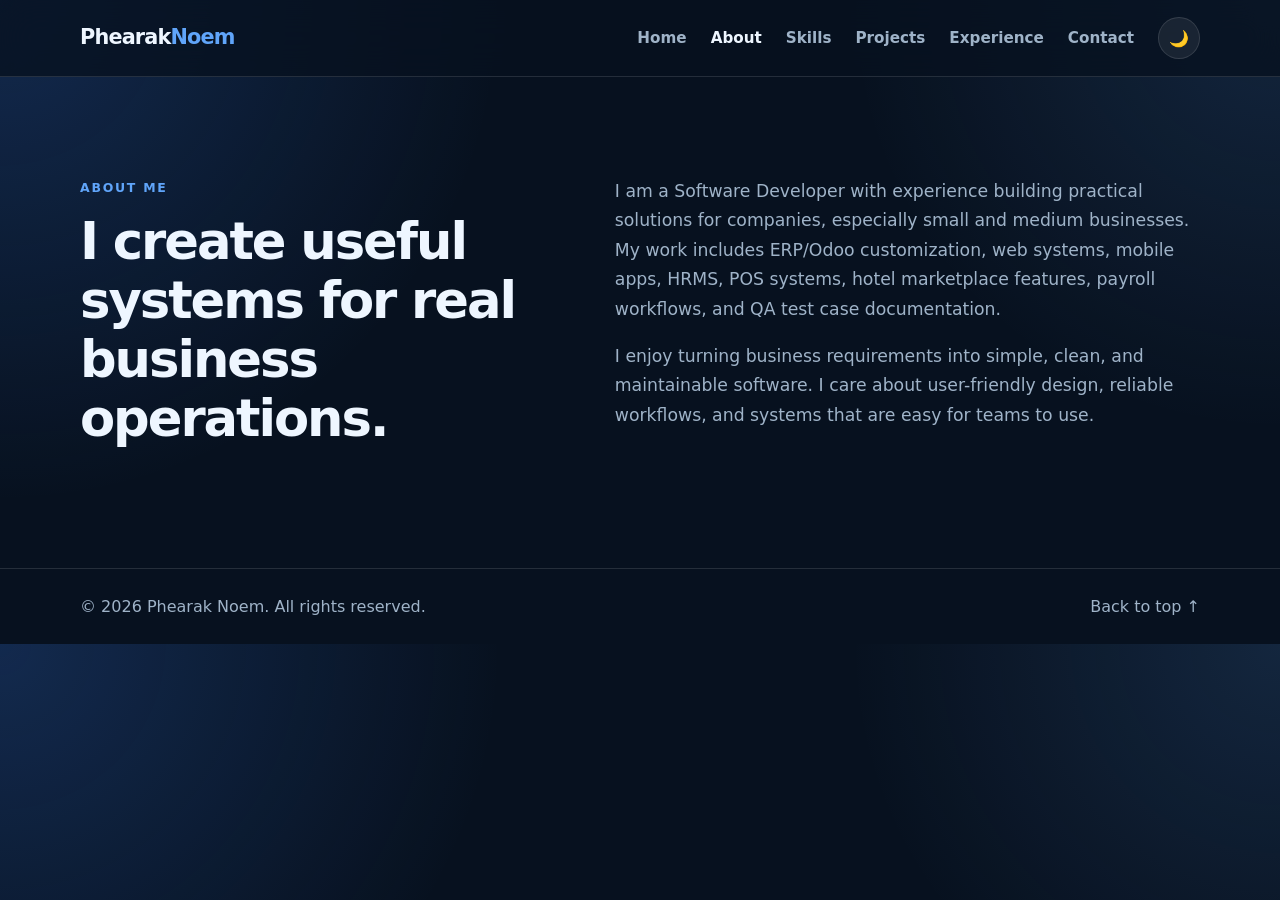
==== about.html @ 65301126 "init commit" ====
<!DOCTYPE html>
<html lang="en">
<head>
  <meta charset="UTF-8" />
  <meta name="viewport" content="width=device-width, initial-scale=1.0" />
  <title>About | Phearak Noem</title>
  <meta name="description" content="About Phearak Noem, Software Developer building practical business systems with modern web technologies." />
  <link rel="stylesheet" href="assets/css/style.css" />
</head>
<body>
  <header class="site-header">
    <nav class="navbar container">
      <a href="index.html" class="logo">Phearak<span>Noem</span></a>

      <button class="menu-toggle" id="menuToggle" aria-label="Open menu">
        <span></span>
        <span></span>
        <span></span>
      </button>

      <ul class="nav-links" id="navLinks">
        <li><a href="index.html">Home</a></li>
        <li><a href="about.html" class="active">About</a></li>
        <li><a href="skills.html">Skills</a></li>
        <li><a href="projects.html">Projects</a></li>
        <li><a href="experience.html">Experience</a></li>
        <li><a href="contact.html">Contact</a></li>
        <li><button class="theme-toggle" id="themeToggle" type="button">🌙</button></li>
      </ul>
    </nav>
  </header>

  <main>
    <section id="about" class="section">
      <div class="container split">
        <div class="section-heading reveal">
          <p class="eyebrow">About Me</p>
          <h2>I create useful systems for real business operations.</h2>
        </div>
        <div class="about-content reveal">
          <p>
            I am a Software Developer with experience building practical solutions for companies,
            especially small and medium businesses. My work includes ERP/Odoo customization,
            web systems, mobile apps, HRMS, POS systems, hotel marketplace features,
            payroll workflows, and QA test case documentation.
          </p>
          <p>
            I enjoy turning business requirements into simple, clean, and maintainable software.
            I care about user-friendly design, reliable workflows, and systems that are easy for teams to use.
          </p>
        </div>
      </div>
    </section>
  </main>

  <footer class="footer">
    <div class="container footer-inner">
      <p>© <span id="year"></span> Phearak Noem. All rights reserved.</p>
      <a href="#">Back to top ↑</a>
    </div>
  </footer>

  <script src="assets/js/main.js"></script>
</body>
</html>
---- assets/css/style.css ----
:root {
  --bg: #07111f;
  --bg-soft: #0c1a2e;
  --card: rgba(255, 255, 255, 0.07);
  --text: #eef6ff;
  --muted: #9fb3c8;
  --primary: #3b82f6;
  --primary-2: #60a5fa;
  --border: rgba(255, 255, 255, 0.12);
  --shadow: 0 24px 70px rgba(0, 0, 0, 0.35);
}

body.light {
  --bg: #f7fbff;
  --bg-soft: #edf5ff;
  --card: rgba(255, 255, 255, 0.9);
  --text: #0f172a;
  --muted: #526173;
  --primary: #2563eb;
  --primary-2: #1d4ed8;
  --border: rgba(15, 23, 42, 0.12);
  --shadow: 0 22px 60px rgba(37, 99, 235, 0.15);
}

* {
  box-sizing: border-box;
  margin: 0;
  padding: 0;
}

html {
  scroll-behavior: smooth;
}

body {
  font-family: Inter, ui-sans-serif, system-ui, -apple-system, BlinkMacSystemFont, "Segoe UI", sans-serif;
  background:
    radial-gradient(circle at top left, rgba(59, 130, 246, 0.22), transparent 35%),
    radial-gradient(circle at top right, rgba(96, 165, 250, 0.14), transparent 30%),
    var(--bg);
  color: var(--text);
  line-height: 1.7;
  transition: background 0.3s ease, color 0.3s ease;
}

a {
  color: inherit;
  text-decoration: none;
}

.container {
  width: min(1120px, calc(100% - 32px));
  margin: 0 auto;
}

.site-header {
  position: sticky;
  top: 0;
  z-index: 50;
  backdrop-filter: blur(18px);
  background: rgba(7, 17, 31, 0.78);
  border-bottom: 1px solid var(--border);
}

body.light .site-header {
  background: rgba(247, 251, 255, 0.82);
}

.navbar {
  height: 76px;
  display: flex;
  align-items: center;
  justify-content: space-between;
}

.logo {
  font-size: 1.3rem;
  font-weight: 800;
  letter-spacing: -0.04em;
}

.logo span {
  color: var(--primary-2);
}

.nav-links {
  display: flex;
  align-items: center;
  gap: 24px;
  list-style: none;
}

.nav-links a {
  color: var(--muted);
  font-size: 0.95rem;
  font-weight: 600;
}

.nav-links a:hover {
  color: var(--text);
}

.nav-links a.active {
  color: var(--text);
}

.theme-toggle,
.menu-toggle {
  border: 1px solid var(--border);
  background: var(--card);
  color: var(--text);
  cursor: pointer;
}

.theme-toggle {
  width: 42px;
  height: 42px;
  border-radius: 50%;
  font-size: 1rem;
}

.menu-toggle {
  display: none;
  flex-direction: column;
  gap: 5px;
  padding: 11px;
  border-radius: 12px;
}

.menu-toggle span {
  width: 22px;
  height: 2px;
  background: var(--text);
  display: block;
  border-radius: 99px;
}

.section {
  padding: 100px 0;
}

.hero {
  min-height: calc(100vh - 76px);
  display: flex;
  align-items: center;
}

.hero-grid {
  display: grid;
  grid-template-columns: 1.1fr 0.9fr;
  gap: 56px;
  align-items: center;
}

.eyebrow {
  color: var(--primary-2);
  text-transform: uppercase;
  font-size: 0.78rem;
  font-weight: 800;
  letter-spacing: 0.14em;
  margin-bottom: 14px;
}

h1,
h2,
h3 {
  line-height: 1.15;
  letter-spacing: -0.04em;
}

h1 {
  font-size: clamp(2.8rem, 7vw, 5.8rem);
  margin-bottom: 24px;
}

h1 span,
.section-heading h2 span {
  color: var(--primary-2);
}

h2 {
  font-size: clamp(2rem, 4vw, 3.2rem);
  margin-bottom: 20px;
}

h3 {
  font-size: 1.2rem;
  margin-bottom: 12px;
}

.hero-text,
.about-content p,
.contact-card p {
  color: var(--muted);
  font-size: 1.08rem;
  max-width: 720px;
}

.hero-actions,
.contact-actions {
  display: flex;
  gap: 14px;
  flex-wrap: wrap;
  margin-top: 32px;
}

.btn {
  display: inline-flex;
  align-items: center;
  justify-content: center;
  min-height: 48px;
  padding: 0 22px;
  border-radius: 999px;
  font-weight: 800;
  border: 1px solid transparent;
  transition: transform 0.2s ease, border-color 0.2s ease, background 0.2s ease;
}

.btn:hover {
  transform: translateY(-3px);
}

.btn-primary {
  color: white;
  background: linear-gradient(135deg, var(--primary), var(--primary-2));
  box-shadow: 0 14px 32px rgba(59, 130, 246, 0.28);
}

.btn-outline {
  border-color: var(--border);
  color: var(--text);
  background: var(--card);
}

.hero-meta {
  display: grid;
  grid-template-columns: repeat(3, 1fr);
  gap: 18px;
  margin-top: 42px;
  max-width: 650px;
}

.hero-meta div,
.hero-card,
.skill-card,
.project-card,
.contact-card,
.timeline-item {
  background: var(--card);
  border: 1px solid var(--border);
  box-shadow: var(--shadow);
  backdrop-filter: blur(18px);
}

.hero-meta div {
  padding: 18px;
  border-radius: 18px;
}

.hero-meta strong {
  display: block;
  font-size: 1.2rem;
}

.hero-meta small {
  color: var(--muted);
}

.hero-card {
  border-radius: 36px;
  padding: 34px;
  min-height: 500px;
  display: flex;
  flex-direction: column;
  justify-content: center;
  position: relative;
  overflow: hidden;
}

.hero-card::before {
  content: "";
  position: absolute;
  inset: -120px -80px auto auto;
  width: 280px;
  height: 280px;
  background: rgba(59, 130, 246, 0.23);
  border-radius: 50%;
  filter: blur(12px);
}

.profile-orb {
  width: 180px;
  height: 180px;
  border-radius: 50%;
  background:
    radial-gradient(circle at 35% 35%, rgba(255, 255, 255, 0.95), transparent 0 16%),
    linear-gradient(135deg, var(--primary), #0f172a);
  display: grid;
  place-items: center;
  margin-bottom: 28px;
  box-shadow: inset 0 0 0 10px rgba(255, 255, 255, 0.08), 0 30px 60px rgba(0, 0, 0, 0.32);
}

.profile-orb span {
  color: white;
  font-size: 3rem;
  font-weight: 900;
}

.hero-card p,
.skill-card p,
.project-card p,
.timeline-item p {
  color: var(--muted);
}

.tech-stack,
.project-tech {
  display: flex;
  flex-wrap: wrap;
  gap: 10px;
  margin-top: 22px;
}

.tech-categories {
  display: flex;
  flex-direction: column;
  gap: 16px;
  margin-top: 22px;
}

.tech-group-label {
  display: block;
  font-size: 0.72rem;
  font-weight: 700;
  letter-spacing: 0.06em;
  text-transform: uppercase;
  color: var(--muted);
  margin-bottom: 8px;
}

.tech-group .tech-stack {
  margin-top: 0;
}

.tech-stack span,
.project-tech span,
.project-tag {
  color: var(--primary-2);
  background: rgba(59, 130, 246, 0.13);
  border: 1px solid rgba(59, 130, 246, 0.28);
  border-radius: 999px;
  padding: 7px 11px;
  font-size: 0.82rem;
  font-weight: 700;
}

.section-soft {
  background: linear-gradient(180deg, transparent, var(--bg-soft), transparent);
}

.split {
  display: grid;
  grid-template-columns: 0.9fr 1.1fr;
  gap: 56px;
}

.about-content p + p {
  margin-top: 18px;
}

.section-heading.center {
  text-align: center;
  max-width: 720px;
  margin: 0 auto 46px;
}

.skills-grid,
.projects-grid {
  display: grid;
  gap: 22px;
}

.skills-grid {
  grid-template-columns: repeat(3, 1fr);
}

.projects-grid {
  grid-template-columns: repeat(3, 1fr);
}

.skill-card,
.project-card {
  padding: 26px;
  border-radius: 26px;
  min-height: 220px;
  transition: transform 0.2s ease, border-color 0.2s ease;
}

.skill-card:hover,
.project-card:hover {
  transform: translateY(-6px);
  border-color: rgba(96, 165, 250, 0.42);
}

.project-top {
  display: flex;
  align-items: center;
  justify-content: space-between;
  margin-bottom: 22px;
  color: var(--muted);
  font-weight: 800;
}

.timeline {
  display: grid;
  gap: 18px;
  max-width: 850px;
  margin: 0 auto;
}

.timeline-item {
  display: grid;
  grid-template-columns: 190px 1fr;
  gap: 24px;
  padding: 26px;
  border-radius: 26px;
}

.timeline-date {
  color: var(--primary-2);
  font-weight: 800;
}

.contact-section {
  padding-bottom: 120px;
}

.contact-card {
  padding: 54px;
  border-radius: 34px;
  text-align: center;
}

.contact-card p {
  margin: 0 auto;
}

.small-note {
  font-size: 0.9rem;
  margin-top: 22px !important;
}

code {
  color: var(--primary-2);
}

.footer {
  border-top: 1px solid var(--border);
  padding: 24px 0;
  color: var(--muted);
}

.footer-inner {
  display: flex;
  justify-content: space-between;
  gap: 18px;
  flex-wrap: wrap;
}

.reveal {
  opacity: 0;
  transform: translateY(18px);
  transition: opacity 0.7s ease, transform 0.7s ease;
}

.reveal.visible {
  opacity: 1;
  transform: translateY(0);
}

@media (max-width: 900px) {
  .menu-toggle {
    display: flex;
  }

  .nav-links {
    position: absolute;
    top: 76px;
    left: 16px;
    right: 16px;
    flex-direction: column;
    align-items: stretch;
    padding: 18px;
    border: 1px solid var(--border);
    border-radius: 20px;
    background: var(--bg-soft);
    display: none;
  }

  .nav-links.open {
    display: flex;
  }

  .hero-grid,
  .split,
  .timeline-item {
    grid-template-columns: 1fr;
  }

  .hero {
    padding-top: 48px;
  }

  .hero-card {
    min-height: auto;
  }

  .skills-grid,
  .projects-grid {
    grid-template-columns: repeat(2, 1fr);
  }

  .hero-meta {
    grid-template-columns: 1fr;
  }
}

@media (max-width: 640px) {
  .section {
    padding: 72px 0;
  }

  .skills-grid,
  .projects-grid {
    grid-template-columns: 1fr;
  }

  .contact-card {
    padding: 32px 20px;
  }
}
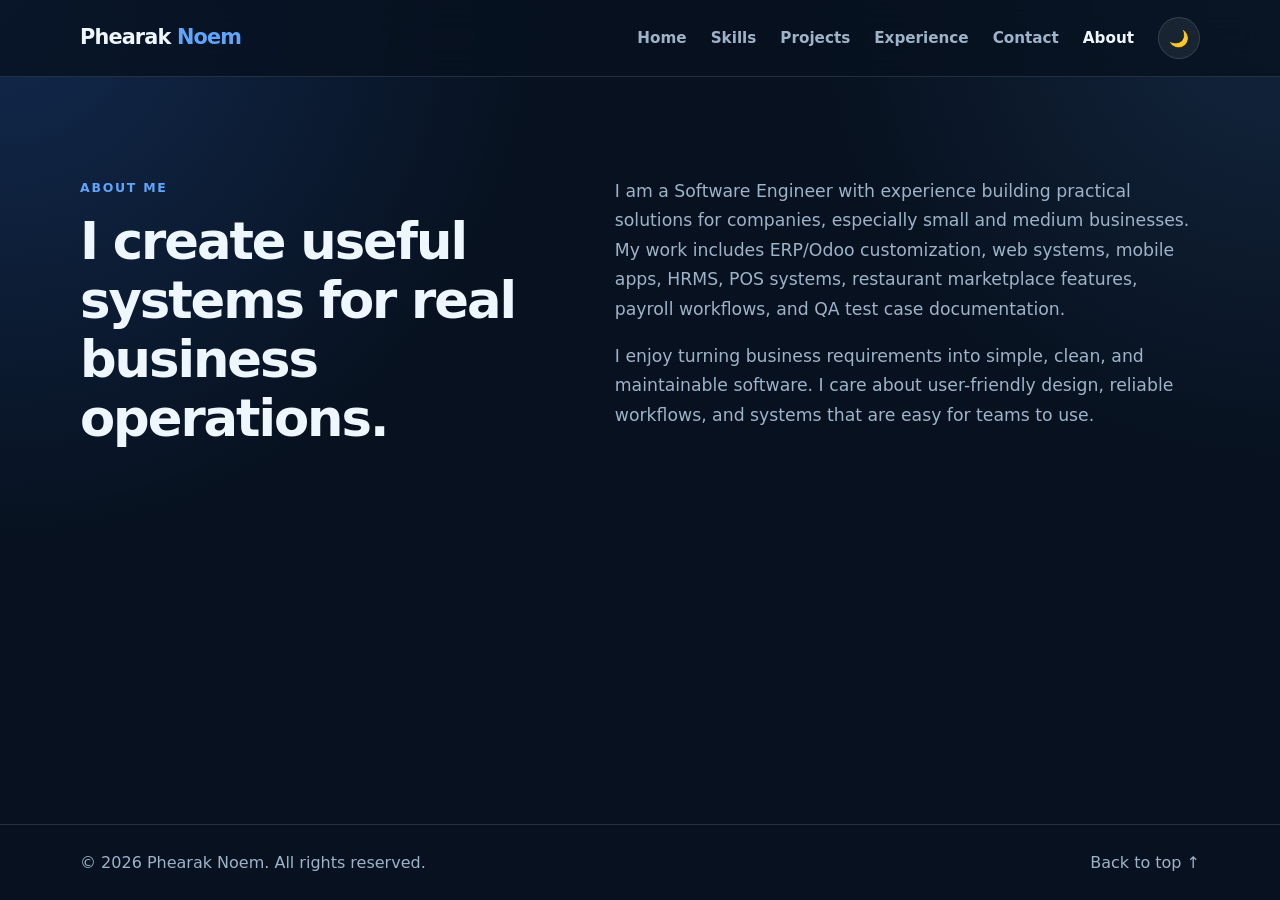
==== commit 0fad5ab7: "fix(separate-section): add the detail to every sections" ====
--- a/about.html
+++ b/about.html
@@ -4,13 +4,13 @@
   <meta charset="UTF-8" />
   <meta name="viewport" content="width=device-width, initial-scale=1.0" />
   <title>About | Phearak Noem</title>
-  <meta name="description" content="About Phearak Noem, Software Developer building practical business systems with modern web technologies." />
+  <meta name="description" content="About Phearak Noem, Software Engineer building practical business systems with modern web technologies." />
   <link rel="stylesheet" href="assets/css/style.css" />
 </head>
 <body>
   <header class="site-header">
     <nav class="navbar container">
-      <a href="index.html" class="logo">Phearak<span>Noem</span></a>
+      <a href="index.html" class="logo">Phearak<span> Noem</span></a>
 
       <button class="menu-toggle" id="menuToggle" aria-label="Open menu">
         <span></span>
@@ -20,11 +20,11 @@
 
       <ul class="nav-links" id="navLinks">
         <li><a href="index.html">Home</a></li>
-        <li><a href="about.html" class="active">About</a></li>
         <li><a href="skills.html">Skills</a></li>
         <li><a href="projects.html">Projects</a></li>
         <li><a href="experience.html">Experience</a></li>
         <li><a href="contact.html">Contact</a></li>
+        <li><a href="about.html" class="active">About</a></li>
         <li><button class="theme-toggle" id="themeToggle" type="button">🌙</button></li>
       </ul>
     </nav>
@@ -39,9 +39,9 @@
         </div>
         <div class="about-content reveal">
           <p>
-            I am a Software Developer with experience building practical solutions for companies,
+            I am a Software Engineer with experience building practical solutions for companies,
             especially small and medium businesses. My work includes ERP/Odoo customization,
-            web systems, mobile apps, HRMS, POS systems, hotel marketplace features,
+            web systems, mobile apps, HRMS, POS systems, restaurant marketplace features,
             payroll workflows, and QA test case documentation.
           </p>
           <p>
--- a/assets/css/style.css
+++ b/assets/css/style.css
@@ -41,6 +41,23 @@
   color: var(--text);
   line-height: 1.7;
   transition: background 0.3s ease, color 0.3s ease;
+  height: 100vh;
+  height: 100dvh;
+  display: flex;
+  flex-direction: column;
+  overflow: hidden;
+}
+
+main {
+  flex: 1;
+  min-height: 0;
+  overflow-y: auto;
+  scroll-behavior: smooth;
+}
+
+.site-header,
+.footer {
+  flex-shrink: 0;
 }
 
 a {
@@ -140,7 +157,7 @@
 }
 
 .hero {
-  min-height: calc(100vh - 76px);
+  min-height: 100%;
   display: flex;
   align-items: center;
 }
@@ -307,6 +324,63 @@
   font-weight: 900;
 }
 
+.profile-orb {
+  position: relative;
+}
+
+.profile-orb.editable {
+  cursor: pointer;
+}
+
+.profile-orb img {
+  position: absolute;
+  inset: 0;
+  width: 100%;
+  height: 100%;
+  border-radius: 50%;
+  object-fit: cover;
+  display: none;
+}
+
+.profile-orb.has-photo img {
+  display: block;
+}
+
+.profile-orb.has-photo span {
+  display: none;
+}
+
+.photo-controls {
+  position: absolute;
+  right: 0;
+  bottom: 6px;
+  display: flex;
+  gap: 6px;
+}
+
+.photo-controls[hidden],
+.photo-btn[hidden] {
+  display: none;
+}
+
+.photo-btn {
+  width: 40px;
+  height: 40px;
+  border-radius: 50%;
+  border: 2px solid rgba(255, 255, 255, 0.85);
+  background: var(--primary);
+  color: white;
+  font-size: 1rem;
+  display: grid;
+  place-items: center;
+  cursor: pointer;
+  box-shadow: 0 8px 18px rgba(0, 0, 0, 0.3);
+}
+
+.photo-btn:hover {
+  transform: scale(1.08);
+}
+
 .hero-card p,
 .skill-card p,
 .project-card p,
@@ -444,6 +518,43 @@
 
 .contact-card p {
   margin: 0 auto;
+}
+
+.contact-links {
+  display: grid;
+  grid-template-columns: repeat(3, 1fr);
+  gap: 16px;
+  margin-top: 36px;
+}
+
+.contact-link {
+  display: flex;
+  flex-direction: column;
+  align-items: center;
+  gap: 6px;
+  padding: 24px 16px;
+  border-radius: 22px;
+  border: 1px solid var(--border);
+  background: var(--card);
+  color: var(--text);
+  transition: transform 0.2s ease, border-color 0.2s ease;
+}
+
+.contact-link:hover {
+  transform: translateY(-3px);
+  border-color: var(--primary);
+}
+
+.contact-link svg {
+  width: 30px;
+  height: 30px;
+  fill: var(--primary);
+}
+
+.contact-link span {
+  color: var(--muted);
+  font-size: 0.92rem;
+  overflow-wrap: anywhere;
 }
 
 .small-note {
@@ -539,4 +650,8 @@
   .contact-card {
     padding: 32px 20px;
   }
-}
+
+  .contact-links {
+    grid-template-columns: 1fr;
+  }
+}
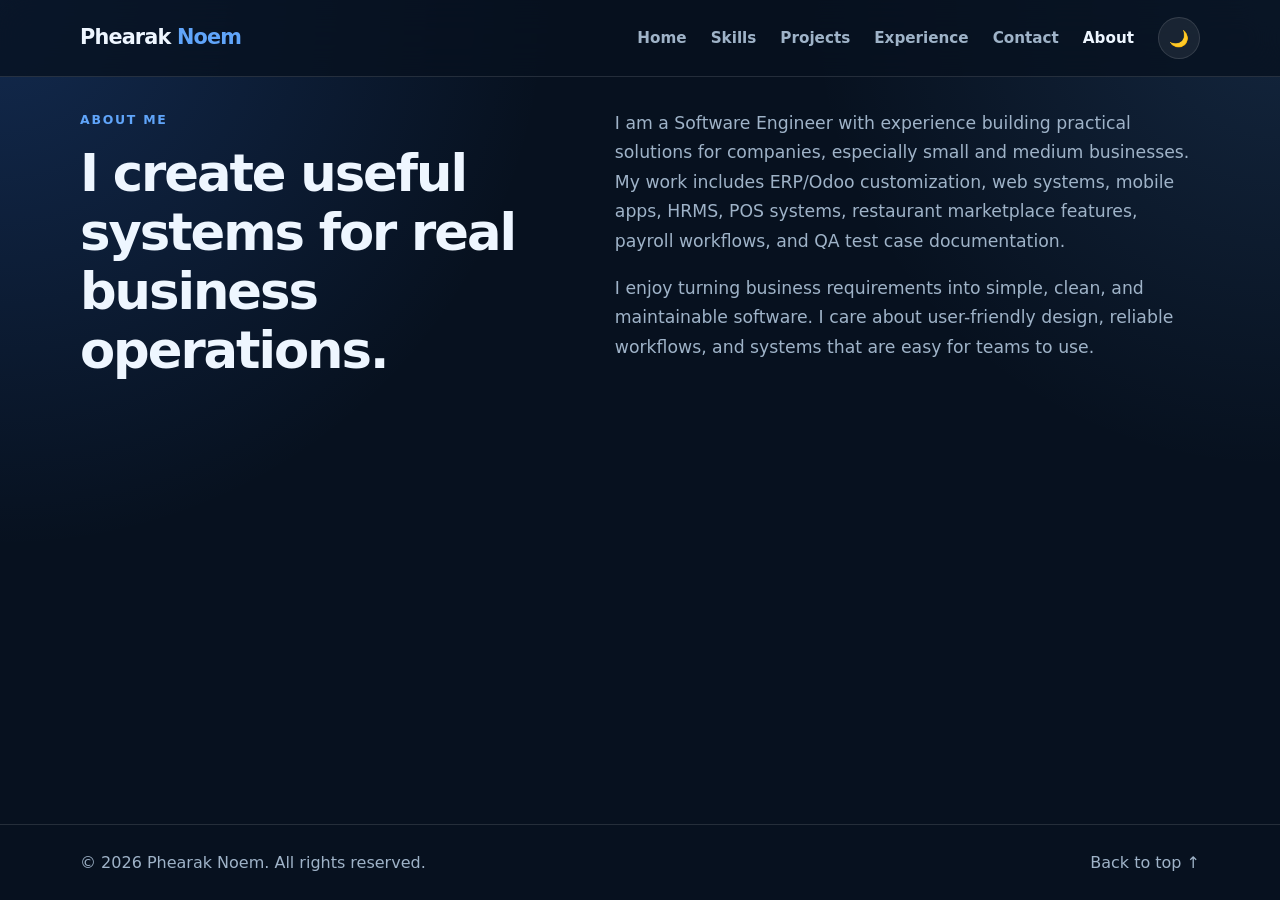
==== commit 5045f008: "feat(edit): editable job title saved on Cloudinary, auto-updating years of experience - /edit (or ?e" ====
--- a/about.html
+++ b/about.html
@@ -39,7 +39,7 @@
         </div>
         <div class="about-content reveal">
           <p>
-            I am a Software Engineer with experience building practical solutions for companies,
+            I am a <span data-field="title">Software Engineer</span> with experience building practical solutions for companies,
             especially small and medium businesses. My work includes ERP/Odoo customization,
             web systems, mobile apps, HRMS, POS systems, restaurant marketplace features,
             payroll workflows, and QA test case documentation.
--- a/assets/css/style.css
+++ b/assets/css/style.css
@@ -156,6 +156,20 @@
   padding: 100px 0;
 }
 
+/* Same space under the header on every page. */
+main > .section:first-child {
+  padding-top: 32px;
+}
+
+/* Keep the gap between stacked sections (e.g. Experience -> Education) small. */
+.section:has(+ .section) {
+  padding-bottom: 32px;
+}
+
+.section + .section {
+  padding-top: 32px;
+}
+
 .hero {
   min-height: 100%;
   display: flex;
@@ -166,7 +180,7 @@
   display: grid;
   grid-template-columns: 1.1fr 0.9fr;
   gap: 56px;
-  align-items: center;
+  align-items: start;
 }
 
 .eyebrow {
@@ -330,6 +344,17 @@
 
 .profile-orb.editable {
   cursor: pointer;
+}
+
+.editable-text {
+  outline: 1px dashed var(--primary-2);
+  outline-offset: 4px;
+  border-radius: 4px;
+  cursor: text;
+}
+
+.editable-text:focus {
+  outline-style: solid;
 }
 
 .profile-orb img {
@@ -619,10 +644,6 @@
     grid-template-columns: 1fr;
   }
 
-  .hero {
-    padding-top: 48px;
-  }
-
   .hero-card {
     min-height: auto;
   }
